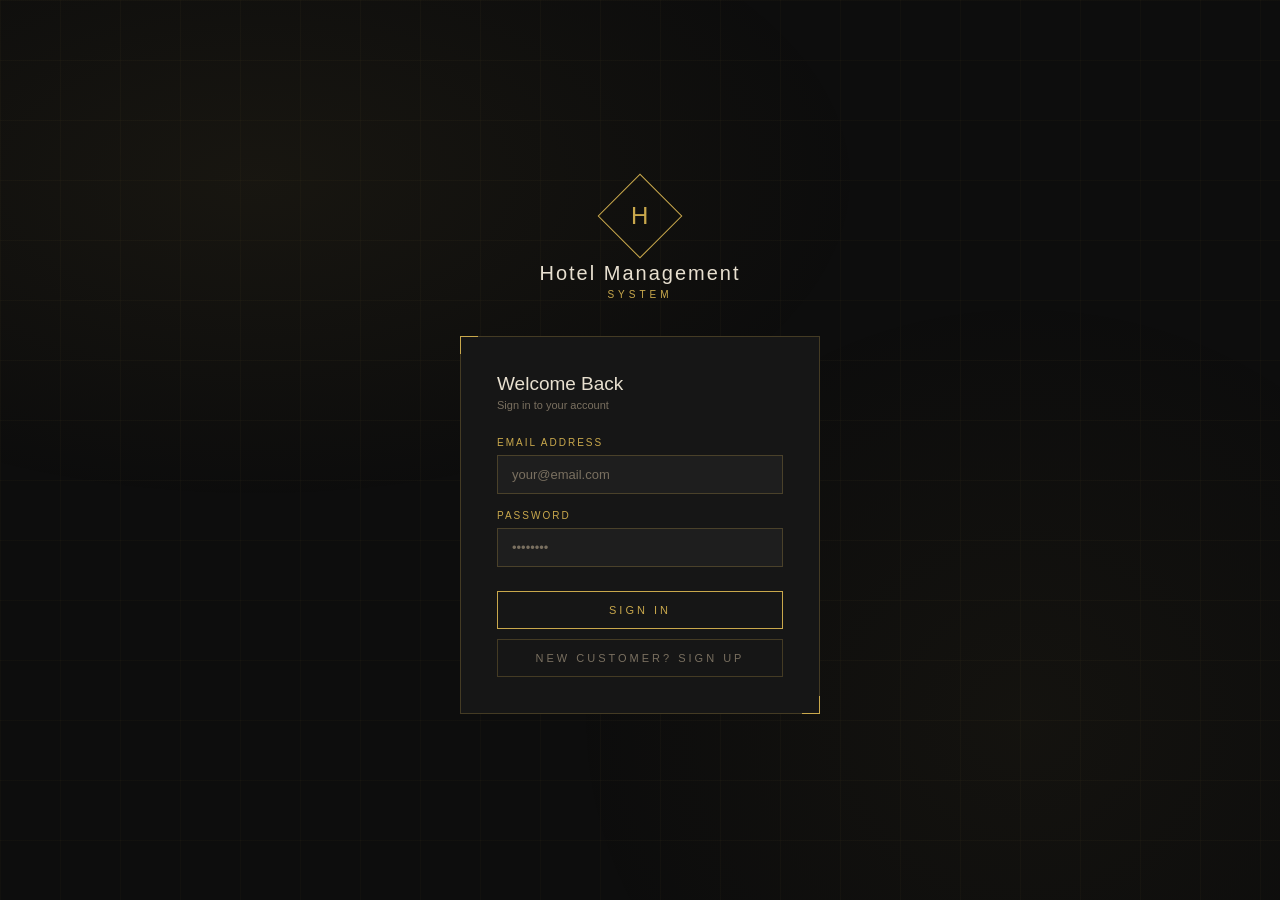
==== index.html @ 3132586c "Hotel Management System" ====
<!DOCTYPE html>
<html lang="en">

<head>
  <meta charset="UTF-8">
  <meta name="viewport" content="width=device-width, initial-scale=1.0">
  <title>Hotel Management System — Login</title>
  <style>
    *,
    *::before,
    *::after {
      box-sizing: border-box;
      margin: 0;
      padding: 0;
    }

    :root {
      --gold: #c9a84c;
      --dark: #0d0d0d;
      --dark2: #161616;
      --dark3: #1e1e1e;
      --border: rgba(201, 168, 76, 0.25);
      --text: #e8e0d0;
      --text-muted: #7a7060;
      --error: #e05a5a;
    }

    html,
    body {
      height: 100%;
      background: var(--dark);
      color: var(--text);
      font-family: 'Segoe UI', Tahoma, Arial, sans-serif;
    }

    body {
      display: flex;
      align-items: center;
      justify-content: center;
      min-height: 100vh;
      position: relative;
      overflow: hidden;
    }

    .bg-pattern {
      position: fixed;
      inset: 0;
      background:
        radial-gradient(ellipse 80% 60% at 20% 20%, rgba(201, 168, 76, 0.06) 0%, transparent 60%),
        radial-gradient(ellipse 60% 80% at 80% 80%, rgba(201, 168, 76, 0.04) 0%, transparent 60%);
    }

    .bg-lines {
      position: fixed;
      inset: 0;
      background-image:
        linear-gradient(rgba(201, 168, 76, 0.03) 1px, transparent 1px),
        linear-gradient(90deg, rgba(201, 168, 76, 0.03) 1px, transparent 1px);
      background-size: 60px 60px;
    }

    .login-wrap {
      position: relative;
      z-index: 10;
      width: 100%;
      max-width: 400px;
      padding: 20px;
      animation: fadeIn 0.6s ease;
    }

    .hotel-brand {
      text-align: center;
      margin-bottom: 36px;
    }

    .hotel-emblem {
      width: 60px;
      height: 60px;
      border: 1px solid var(--gold);
      display: inline-flex;
      align-items: center;
      justify-content: center;
      margin-bottom: 16px;
      transform: rotate(45deg);
    }

    .hotel-emblem span {
      font-size: 24px;
      color: var(--gold);
      transform: rotate(-45deg);
      display: block;
      line-height: 1;
    }

    .hotel-brand h1 {
      font-size: 20px;
      font-weight: 500;
      letter-spacing: 2px;
      color: var(--text);
    }

    .hotel-brand p {
      font-size: 10px;
      letter-spacing: 4px;
      text-transform: uppercase;
      color: var(--gold);
      margin-top: 4px;
    }

    .login-card {
      background: var(--dark2);
      border: 1px solid var(--border);
      padding: 36px;
      position: relative;
    }

    .login-card::before,
    .login-card::after {
      content: '';
      position: absolute;
      width: 18px;
      height: 18px;
      border-color: var(--gold);
      border-style: solid;
    }

    .login-card::before {
      top: -1px;
      left: -1px;
      border-width: 1px 0 0 1px;
    }

    .login-card::after {
      bottom: -1px;
      right: -1px;
      border-width: 0 1px 1px 0;
    }

    .login-card h2 {
      font-size: 19px;
      font-weight: 500;
      color: var(--text);
      margin-bottom: 4px;
    }

    .login-card .subtitle {
      font-size: 11px;
      color: var(--text-muted);
      margin-bottom: 26px;
    }

    .form-group {
      margin-bottom: 16px;
    }

    .form-group label {
      display: block;
      font-size: 10px;
      letter-spacing: 2px;
      text-transform: uppercase;
      color: var(--gold);
      margin-bottom: 7px;
    }

    .form-group input {
      width: 100%;
      background: var(--dark3);
      border: 1px solid var(--border);
      color: var(--text);
      padding: 11px 14px;
      font-family: 'Segoe UI', Tahoma, Arial, sans-serif;
      font-size: 13px;
      outline: none;
      transition: border-color 0.2s;
    }

    .form-group input:focus {
      border-color: var(--gold);
    }

    .form-group input::placeholder {
      color: var(--text-muted);
    }

    .btn-login {
      width: 100%;
      background: transparent;
      border: 1px solid var(--gold);
      color: var(--gold);
      padding: 12px;
      font-family: 'Segoe UI', Tahoma, Arial, sans-serif;
      font-size: 11px;
      letter-spacing: 3px;
      text-transform: uppercase;
      cursor: pointer;
      margin-top: 8px;
      transition: all 0.3s;
      position: relative;
      overflow: hidden;
    }

    .btn-login::before {
      content: '';
      position: absolute;
      inset: 0;
      background: var(--gold);
      transform: scaleX(0);
      transform-origin: left;
      transition: transform 0.3s;
      z-index: -1;
    }

    .btn-login:hover {
      color: var(--dark);
    }

    .btn-login:hover::before {
      transform: scaleX(1);
    }

    .btn-login:disabled {
      opacity: 0.5;
      cursor: not-allowed;
    }

    .btn-signup {
      width: 100%;
      background: transparent;
      border: 1px solid var(--border);
      color: var(--text-muted);
      padding: 12px;
      font-family: 'Segoe UI', Tahoma, Arial, sans-serif;
      font-size: 11px;
      letter-spacing: 3px;
      text-transform: uppercase;
      cursor: pointer;
      margin-top: 10px;
      transition: all 0.2s;
    }

    .btn-signup:hover {
      border-color: var(--gold);
      color: var(--gold);
    }

    .error-msg {
      background: rgba(224, 90, 90, 0.1);
      border: 1px solid rgba(224, 90, 90, 0.3);
      color: var(--error);
      padding: 10px 14px;
      font-size: 12px;
      margin-top: 14px;
      display: none;
    }

    .error-msg.show {
      display: block;
    }

    .loading-spinner {
      display: inline-block;
      width: 13px;
      height: 13px;
      border: 2px solid transparent;
      border-top-color: currentColor;
      border-radius: 50%;
      animation: spin 0.7s linear infinite;
      vertical-align: middle;
      margin-right: 6px;
    }

    @keyframes spin {
      to {
        transform: rotate(360deg);
      }
    }

    @keyframes fadeIn {
      from {
        opacity: 0;
        transform: translateY(20px);
      }

      to {
        opacity: 1;
        transform: translateY(0);
      }
    }
  </style>
</head>

<body>
  <div class="bg-pattern"></div>
  <div class="bg-lines"></div>
  <div class="login-wrap">
    <div class="hotel-brand">
      <div class="hotel-emblem"><span>H</span></div>
      <h1>Hotel Management</h1>
      <p>System</p>
    </div>
    <div class="login-card">
      <h2>Welcome Back</h2>
      <p class="subtitle">Sign in to your account</p>
      <div class="form-group">
        <label>Email Address</label>
        <input type="email" id="email" placeholder="your@email.com" autocomplete="email">
      </div>
      <div class="form-group">
        <label>Password</label>
        <input type="password" id="password" placeholder="••••••••" autocomplete="current-password">
      </div>
      <button class="btn-login" id="loginBtn" onclick="doLogin()">Sign In</button>
      <button class="btn-signup" onclick="window.location.href='register.html'">New Customer? Sign Up</button>
      <div class="error-msg" id="errorMsg"></div>
    </div>
  </div>
  <script>
    fetch('api/session.php').then(r => r.json()).then(d => {
      if (d.loggedIn) window.location.href = 'dashboard.html';
    });
    document.addEventListener('keydown', e => { if (e.key === 'Enter') doLogin(); });
    async function doLogin() {
      const btn = document.getElementById('loginBtn');
      const err = document.getElementById('errorMsg');
      const email = document.getElementById('email').value.trim();
      const password = document.getElementById('password').value;
      err.classList.remove('show');
      if (!email || !password) {
        err.textContent = 'Please enter email and password.';
        err.classList.add('show'); return;
      }
      btn.disabled = true;
      btn.innerHTML = '<span class="loading-spinner"></span>Signing In...';
      try {
        const res = await fetch('api/login.php', {
          method: 'POST', headers: { 'Content-Type': 'application/json' },
          body: JSON.stringify({ email, password })
        });
        const data = await res.json();
        if (data.success) {
          window.location.href = 'dashboard.html';
        } else {
          err.textContent = data.error || 'Login failed.';
          err.classList.add('show');
          btn.disabled = false; btn.innerHTML = 'Sign In';
        }
      } catch {
        err.textContent = 'Server error. Please try again.';
        err.classList.add('show');
        btn.disabled = false; btn.innerHTML = 'Sign In';
      }
    }
  </script>
</body>

</html>
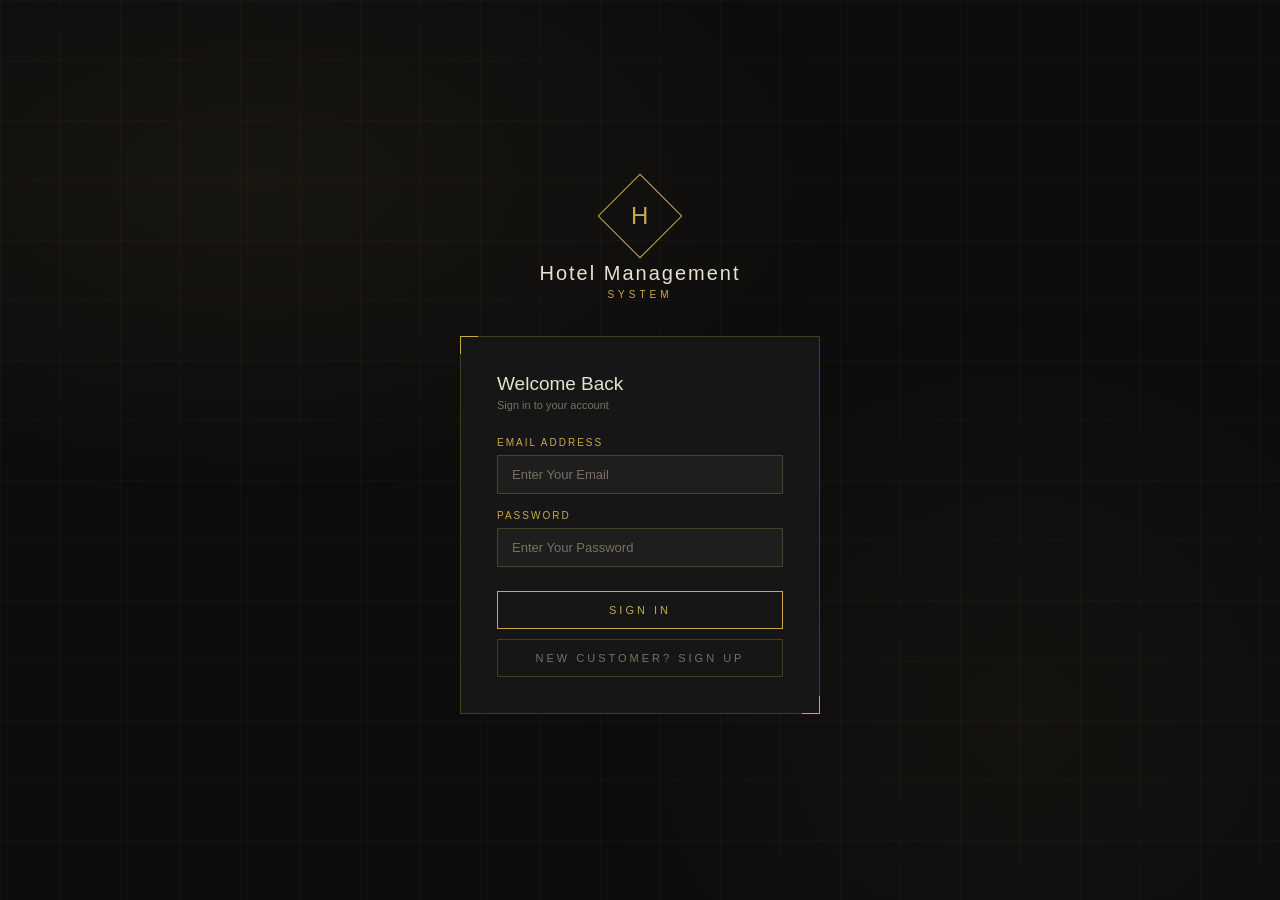
==== commit d67e7613: "Updated" ====
--- a/index.html
+++ b/index.html
@@ -303,11 +303,11 @@
       <p class="subtitle">Sign in to your account</p>
       <div class="form-group">
         <label>Email Address</label>
-        <input type="email" id="email" placeholder="your@email.com" autocomplete="email">
+        <input type="email" id="email" placeholder="Enter Your Email" autocomplete="email">
       </div>
       <div class="form-group">
         <label>Password</label>
-        <input type="password" id="password" placeholder="••••••••" autocomplete="current-password">
+        <input type="password" id="password" placeholder="Enter Your Password" autocomplete="current-password">
       </div>
       <button class="btn-login" id="loginBtn" onclick="doLogin()">Sign In</button>
       <button class="btn-signup" onclick="window.location.href='register.html'">New Customer? Sign Up</button>
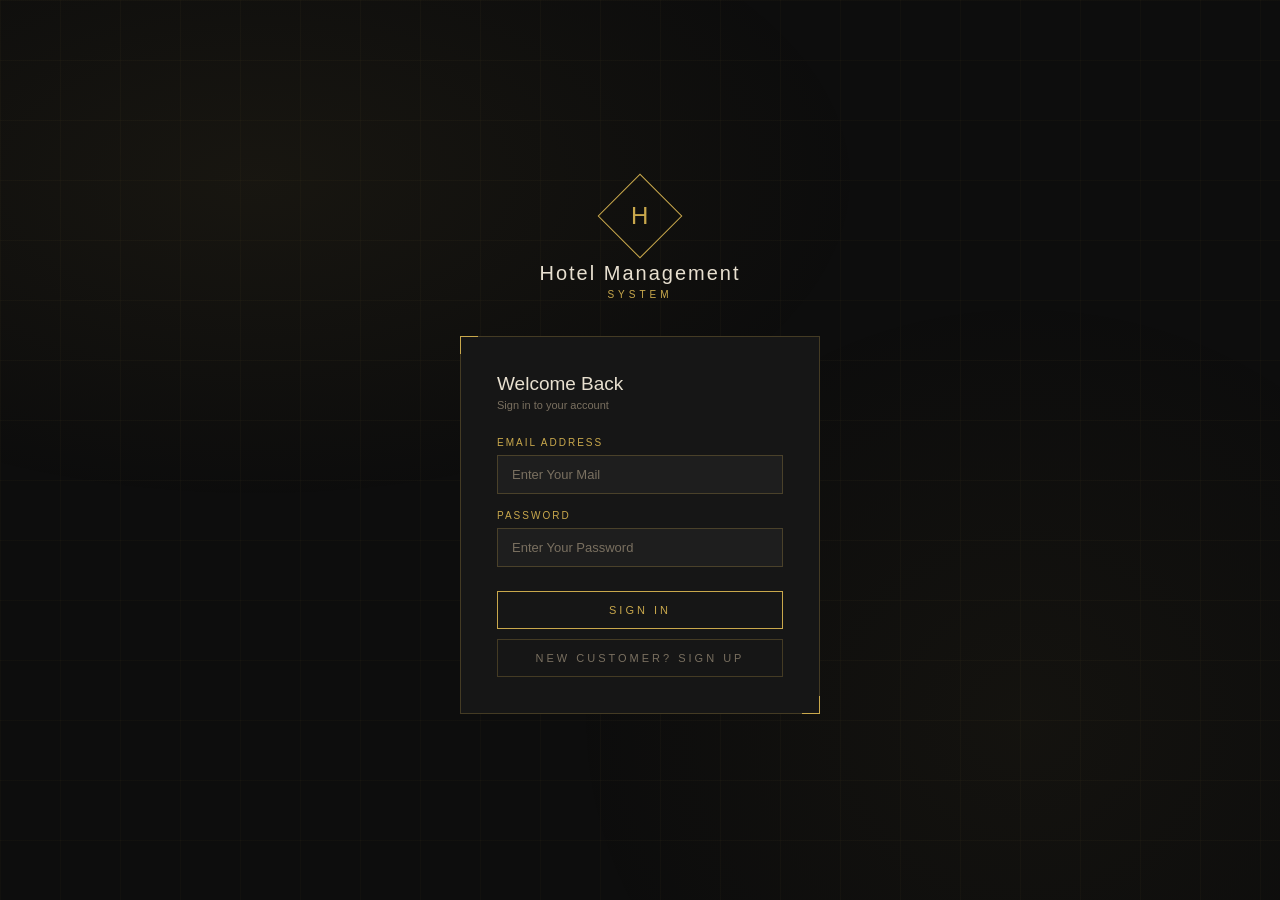
==== commit 8ec2fd40: "Updated Code" ====
--- a/index.html
+++ b/index.html
@@ -303,14 +303,14 @@
       <p class="subtitle">Sign in to your account</p>
       <div class="form-group">
         <label>Email Address</label>
-        <input type="email" id="email" placeholder="Enter Your Email" autocomplete="email">
+        <input type="email" id="email" placeholder="Enter Your Mail" autocomplete="email">
       </div>
       <div class="form-group">
         <label>Password</label>
         <input type="password" id="password" placeholder="Enter Your Password" autocomplete="current-password">
       </div>
       <button class="btn-login" id="loginBtn" onclick="doLogin()">Sign In</button>
-      <button class="btn-signup" onclick="window.location.href='register.html'">New Customer? Sign Up</button>
+      <button class="btn-signup" onclick="window.location.href='signup.html'">New Customer? Sign Up</button>
       <div class="error-msg" id="errorMsg"></div>
     </div>
   </div>
